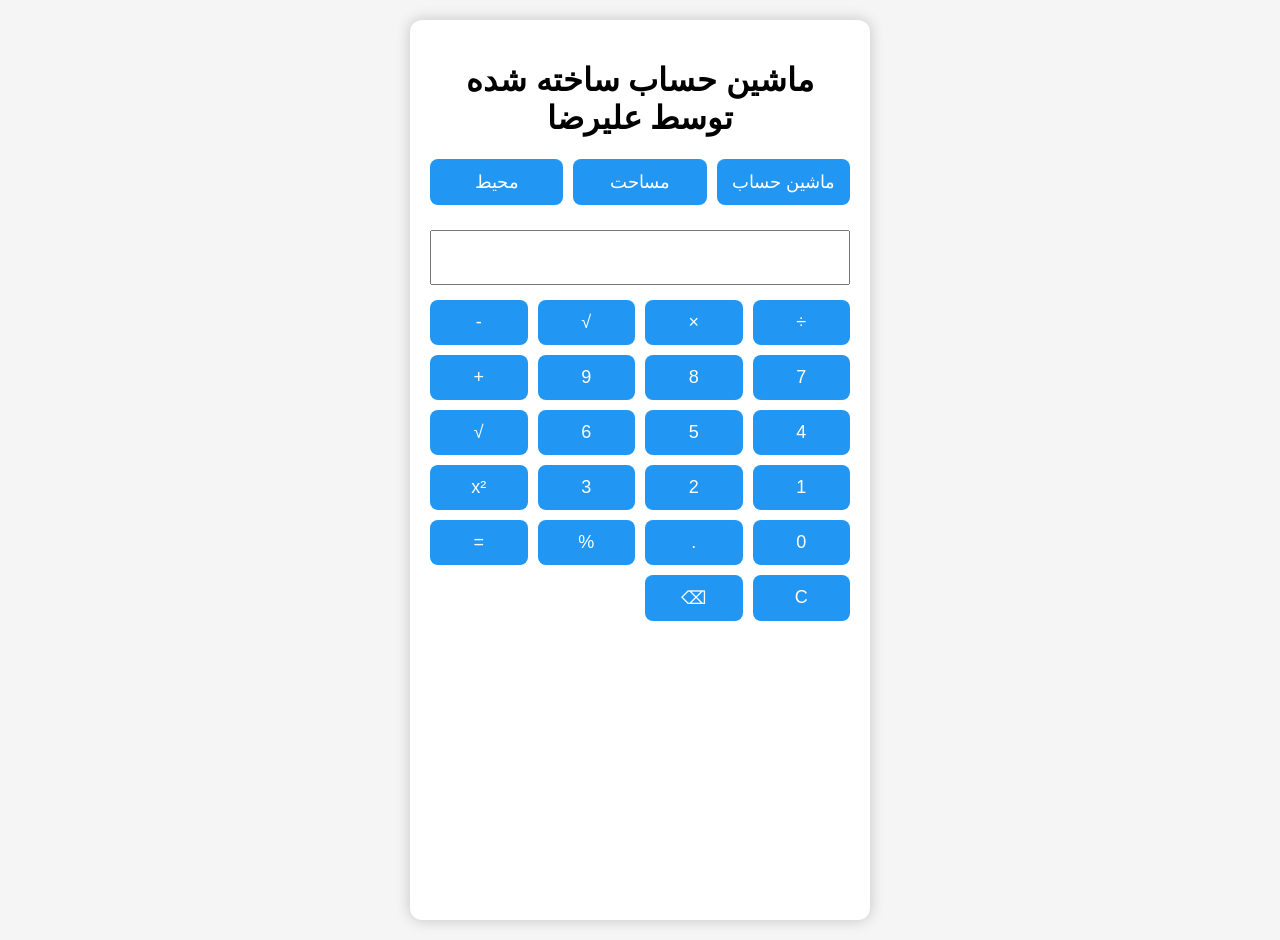
==== calculator/index.html @ b41800d1 "Add files via upload" ====
﻿<!DOCTYPE html>
<html lang="fa" dir="rtl">
<head>
<meta charset="UTF-8">
<meta name="viewport" content="width=device-width, initial-scale=1.0">
<title>ماشين حساب</title>

<link rel="stylesheet" href="style.css">
</head>

<body>

<div class="container">

<h1> ماشین حساب ساخته شده توسط علیرضا</h1>

<div class="menu">
<button onclick="showCalculator()">ماشين حساب</button>
<button onclick="showArea()">مساحت</button>
<button onclick="showPerimeter()">محیط</button>
</div>

<!-- ماشين حساب -->
<div id="calculator">

<input type="text" id="display" readonly>

<div class="buttons">

<button onclick="append('/')">&#247;</button>
<button onclick="append('*')">&#215;</button>
<button onclick="sqrt()">&radic;</button>
<button onclick="append('-')">-</button>

<button onclick="append('7')">7</button>
<button onclick="append('8')">8</button>
<button onclick="append('9')">9</button>
<button onclick="append('+')">+</button>

<button onclick="append('4')">4</button>
<button onclick="append('5')">5</button>
<button onclick="append('6')">6</button>
<button onclick="sqrt()">√</button>

<button onclick="append('1')">1</button>
<button onclick="append('2')">2</button>
<button onclick="append('3')">3</button>
<button onclick="power()">x²</button>

<button onclick="append('0')">0</button>
<button onclick="append('.')">.</button>
<button onclick="percent()">%</button>
<button onclick="calculate()">=</button>

<button onclick="clearDisplay()">C</button>
<button onclick="backspace()">⌫</button>

</div>

</div>

<!-- مساحت -->

<div id="area" style="display:none;">

<select id="shape" onchange="updateInputs()">

<option value="square">مربع</option>

<option value="rectangle">مستطيل</option>

<option value="triangle">مثلث</option>

<option value="circle">دايره</option>

<option value="trapezoid">ذوزنقه</option>

<option value="rhombus">لوزي</option>

</select>

<div id="inputs"></div>

<button onclick="calculateArea()">محاسبه</button>

<h2 id="result"></h2>

</div>

</div>

<script src="script.js"></script>

<!-- محیط -->

<div id="perimeter" style="display:none;">

<select id="perimeterShape" onchange="updatePerimeterInputs()">
    <option value="square">مربع</option>
    <option value="rectangle">مستطیل</option>
    <option value="triangle">مثلث</option>
    <option value="circle">دایره</option>
</select>

<div id="perimeterInputs"></div>

<button onclick="calculatePerimeter()">محاسبه</button>

<h2 id="perimeterResult"></h2>

</div>

<script src="script.js"></script>

</body>
</html>
---- calculator/style.css ----
body{
   
    margin:0;
   
    background:#f5f5f5;
   
    font-family:Tahoma,sans-serif;
   
    display:flex;
   
    justify-content:center;
   
    min-height:100vh;
   
    padding:20px;
}

.container{
   
    background:white;
   
    width:90%;
   
    Max-width:420px;
   
    padding:20px;
   
    border-radius:12px;
   
    box-shadow:0 0 15px rgba(0,0,0,.2);
}

h1{
    text-align:center;
}

.menu{
   
    display:flex;
   
    gap:10px;
   
    margin-bottom:15px;

}

.menu button{

    flex:1;

}

button{

    padding:12px;

    font-size:18px;

    cursor:pointer;

    border:none;

    border-radius:8px;

    background:#2196f3;

    color:white;
}


button:hover{

    background:#1976d2;
}

#display{

    width:100%;

    height:55px;

    font-size:28px;

    margin-bottom:15px;

    text-align:left;

    padding:5px;

    box-sizing:border-box;
}

.buttons{

    display:grid;

    grid-template-columns:repeat(4,1fr);

    gap:10px;
}

select,input{

    width:100%;

    padding:10px;

    margin-top:10px;

    margin-bottom:10px;

    font-size:18px;

    box-sizing:border-box;
}

#result{

    text-align:center;

    color:green;
}

@media (max-width: 600px){

    body{
        padding:10px;
    }


    #calculator{
        width:100%;
        max-width:400px;
        margin:auto;
    }


    .display{
        font-size:25px;
        height:60px;
    }


    .buttons{
        grid-template-columns:repeat(4,1fr);
        gap:8px;
    }


    button{
        min-height:55px;
        font-size:18px;
        border-radius:12px;
    }


    .area-section,
    .perimeter-section{
        width:100%;
    }


    input{
        width:100%;
        font-size:18px;
        box-sizing:border-box;
    }

}
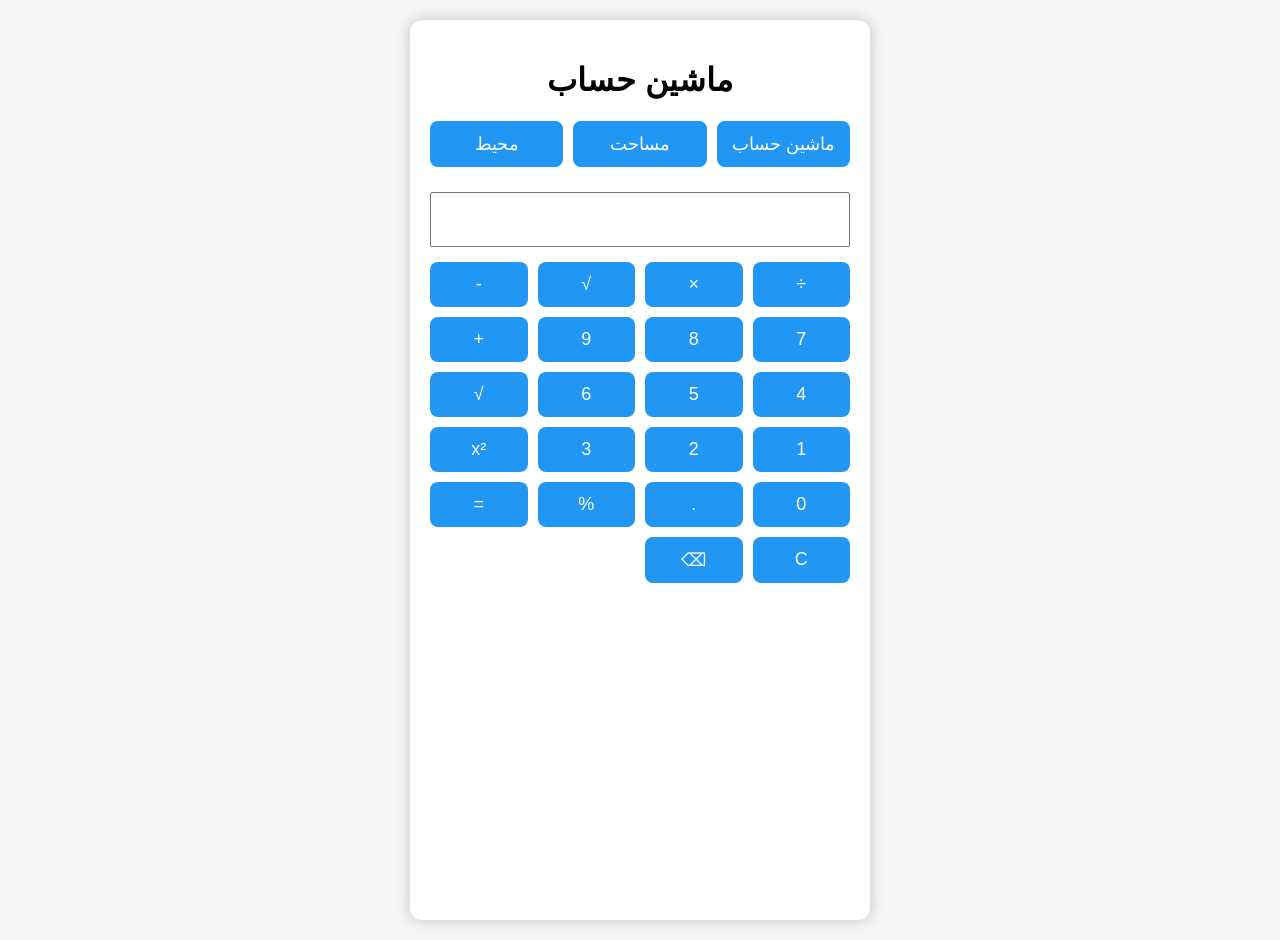
==== commit aea406c2: "Update index.html" ====
--- a/calculator/index.html
+++ b/calculator/index.html
@@ -12,7 +12,7 @@
 
 <div class="container">
 
-<h1> ماشین حساب ساخته شده توسط علیرضا</h1>
+<h1> ماشین حساب </h1>
 
 <div class="menu">
 <button onclick="showCalculator()">ماشين حساب</button>
@@ -113,4 +113,4 @@
 <script src="script.js"></script>
 
 </body>
-</html>+</html>
